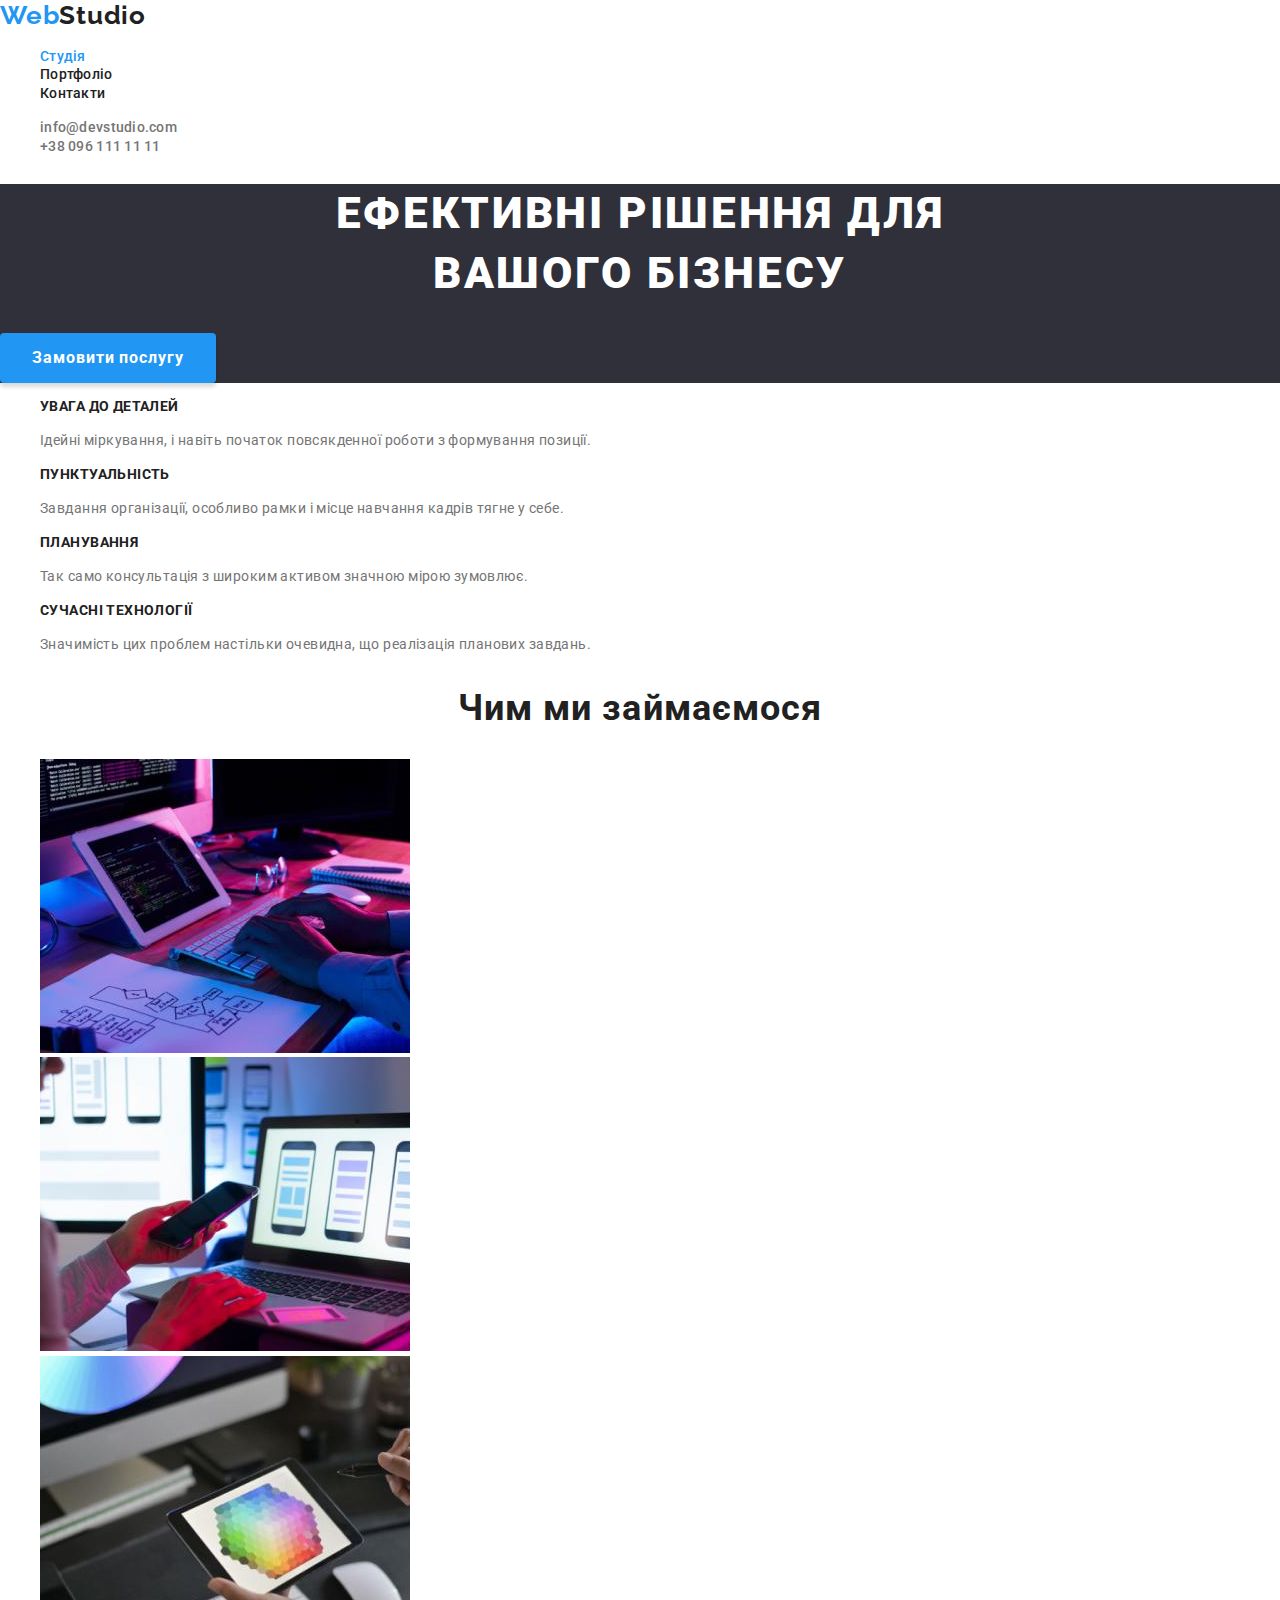
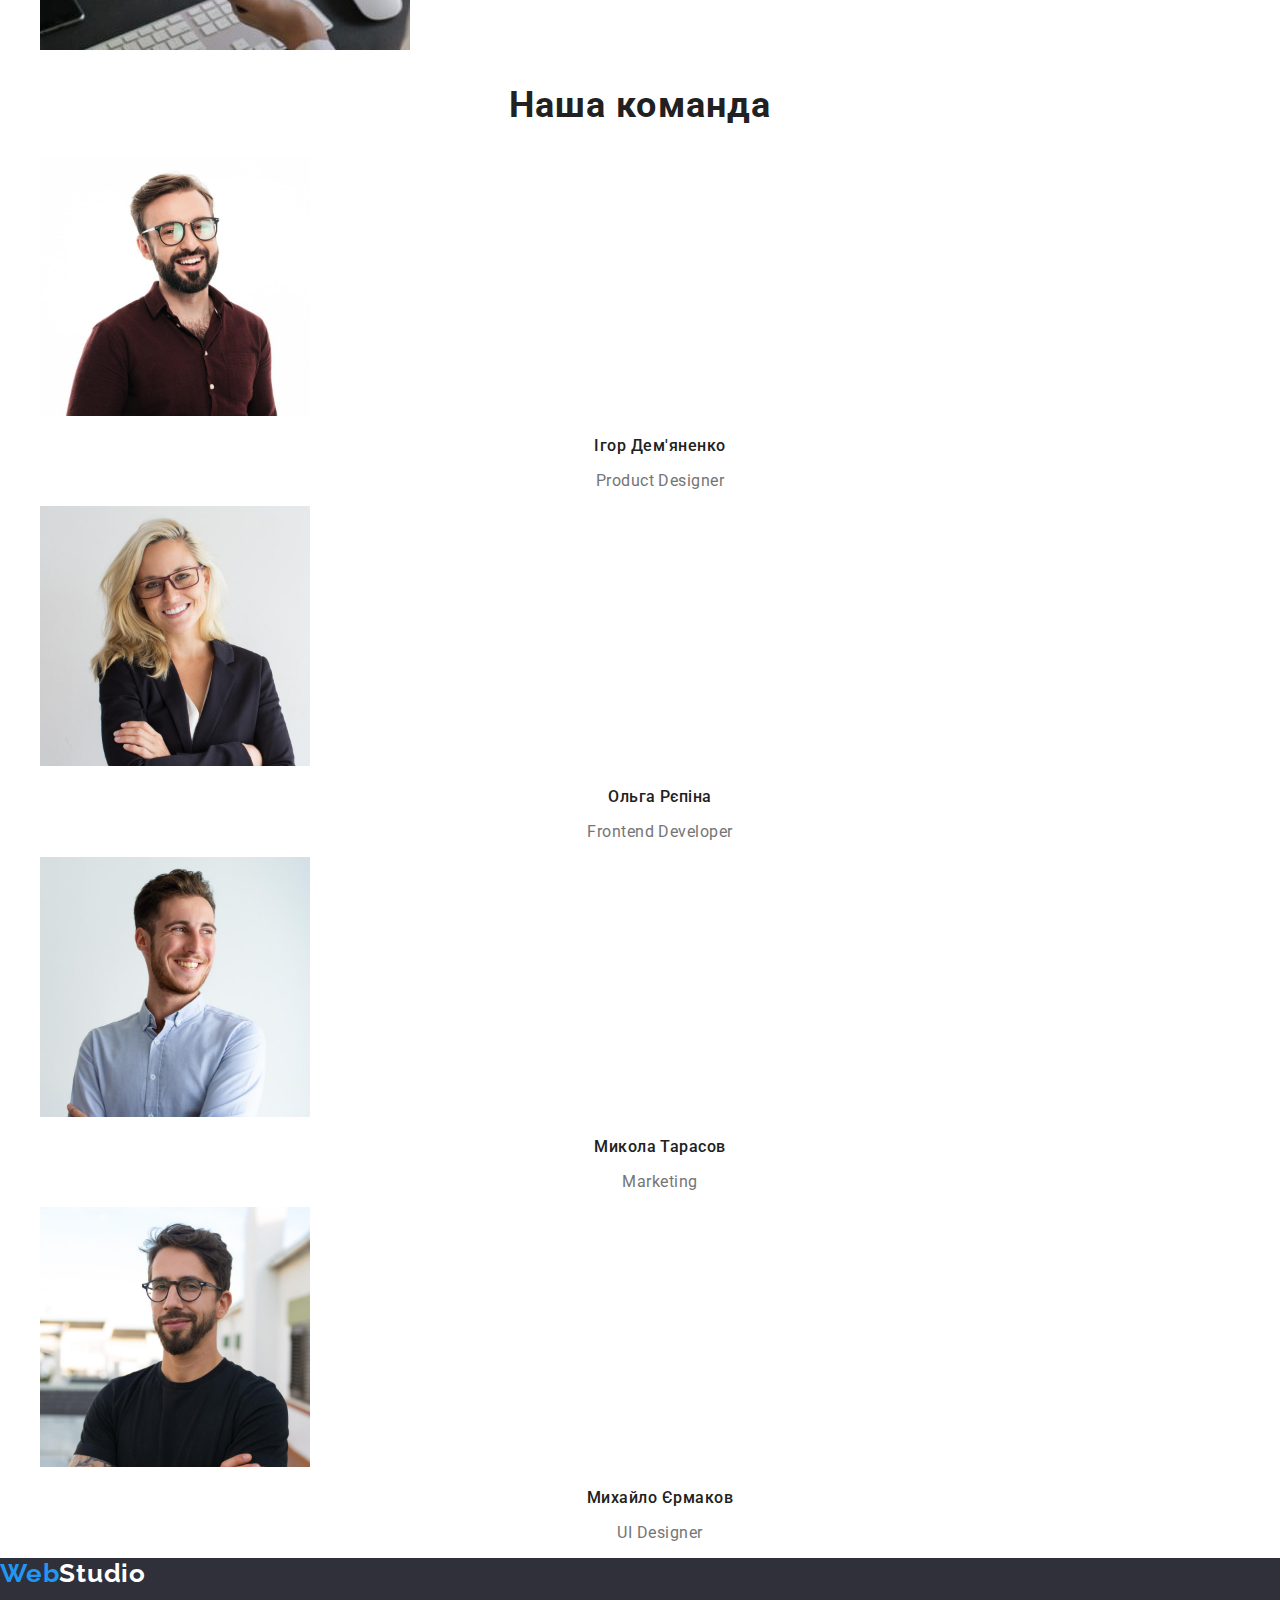
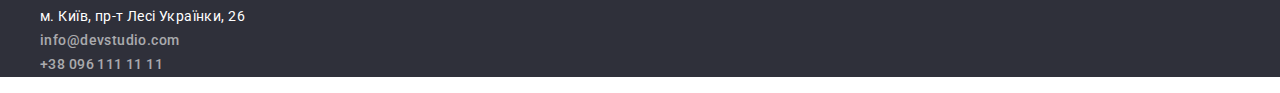
==== index.html @ ff0827ec "start" ====
<!DOCTYPE html>
<html lang="en">
<head>
    <meta charset="UTF-8">
    <meta http-equiv="X-UA-Compatible" content="IE=edge">
    <meta name="viewport" content="width=device-width, initial-scale=1.0">
    <title>Студія</title>
    <link
        rel="stylesheet"
        href="https://cdnjs.cloudflare.com/ajax/libs/modern-normalize/1.0.0/modern-normalize.min.css"
    />
    <link rel="stylesheet" href="./css/styles.css">
    <link href="https://fonts.googleapis.com/css2?family=Raleway:wght@700&family=Roboto:wght@400;500;700;900&display=swap" rel="stylesheet">


</head>
<body>

    <header>
        <nav>
            <a class="logo link" href="/">
                <span>Web</span>Studio
            </a>
    
            <ul class="menu list">
                <li><a class="menu-link link active" href="./index.html">Студія</a></li>
                <li><a class="menu-link link" href="./portfolio.html">Портфоліо</a></li>
                <li><a class="menu-link link" href="">Контакти</a></li>
            </ul>
        </nav>
        <ul class="contact list">
            <li><a class="contact-link link" href="mailto:info@devstudio.com">info@devstudio.com</a></li>
            <li><a class="contact-link link" href="tel:+380961111111">+38 096 111 11 11</a></li>
        </ul>
    </header>

    <main>
        <section class="banner">
            <h1 class="banner-title">Ефективні рішення для<br> вашого бізнесу</h1>
            <button class="button" type="button">Замовити послугу</button>
        </section>
    
    
        <section class="features">
            <h2>Особливості</h2>
            <ul class="list">
                <li>
                    <h3 class="features-list-title">УВАГА ДО ДЕТАЛЕЙ</h3>
                    <p class="features-list-text">Ідейні міркування, і навіть початок повсякденної роботи з формування позиції.</p>
                </li>
                <li>
                    <h3 class="features-list-title">ПУНКТУАЛЬНІСТЬ</h3>
                    <p class="features-list-text">Завдання організації, особливо рамки і місце навчання кадрів тягне у себе.</p>
                </li>
                <li>
                    <h3 class="features-list-title">ПЛАНУВАННЯ</h3>
                    <p class="features-list-text">Так само консультація з широким активом значною мірою зумовлює.</p>
                </li>
                <li>
                    <h3 class="features-list-title">СУЧАСНІ ТЕХНОЛОГІЇ</h3>
                    <p class="features-list-text">Значимість цих проблем настільки очевидна, що реалізація планових завдань.</p>
                </li>
            </ul>
        </section>
    
        <section class="doing">
            <h2 class="doing-title">Чим ми займаємося</h2>
            <ul class="list">
                <li><img src="images/box-1.jpg" alt="" width="370" height="294"></li>
                <li><img src="images/box-2.jpg" alt="" width="370" height="294"></li>
                <li><img src="images/box-3.jpg" alt="" width="370" height="294"></li>
            </ul>
        </section>
    
        <section class="team">
            <h2 class="team-title">Наша команда</h2>
            <ul class="list">
                <li>
                    <img src="images/igor.jpg" alt="Ігор Дем'яненко" width="270" height="260">
                    <h3 class="team-list-title">Ігор Дем'яненко</h3>
                    <p class="team-list-text">Product Designer</p>
                </li>
                <li>
                    <img src="images/olga.jpg" alt="Ольга Рєпіна" width="270" height="260">
                    <h3 class="team-list-title">Ольга Рєпіна</h3>
                    <p class="team-list-text">Frontend Developer</p>
                </li>
                <li>
                    <img src="images/mukola.jpg" alt="Микола Тарасов" width="270" height="260">
                    <h3 class="team-list-title">Микола Тарасов</h3>
                    <p class="team-list-text">Marketing</p>
                </li>
                <li>
                    <img src="images/muhailo.jpg" alt="Михайло Єрмаков" width="270" height="260">
                    <h3 class="team-list-title">Михайло Єрмаков</h3>
                    <p class="team-list-text">UI Designer</p>
                </li>
            </ul>
        </section>
    </main>

    <footer>
        <a class="logo logo-footer link" href="/"><span>Web</span>Studio</a>
        <address>
            <ul class="contact list">
                <li>
                    <a class="adress adress-footer link" href="https://goo.gl/maps/uo4PSPGy8gMgeVrE9" target="_blank"  rel="noopener noreferrer" >
                        м. Київ, пр-т Лесі Українки, 26
                    </a>
                </li>
                <li><a class="contact-link contact-link-footer link" href="mailto:info@devstudio.com">info@devstudio.com</a></li>
                <li><a class="contact-link contact-link-footer link" href="tel:+380961111111">+38 096 111 11 11</a></li>
            </ul>
        </address>
    </footer>

</body>
</html>
---- css/styles.css ----
:root {
    --background-color: #2F303A;
    --brand-color: #2196F3;
    --white-color: #ffff;
    --black-color: #212121;
  }

body {
    font-family: 'Roboto', 'Raleway', sans-serif;
    color: var(--black-color);
    max-width: 1600px;
    position: relative;
    background: var(--white-color);
    font-style: normal;
    font-weight: 400
}

.link {
    text-decoration: none;
    color: var(--black-color);
}

.list {
    list-style-type: none;
}

.button {
    cursor: pointer;
}

.logo {
    font-family: 'Raleway';
    font-weight: 700;
    font-size: 26px;
    line-height: 1.19;
    letter-spacing: 0.03em;
    color:  var(--black-color);
}

.logo span {
    color: var(--brand-color);
}

.menu-link {
    font-weight: 500;
    font-size: 14px;
    line-height: 1.14;
    letter-spacing: 0.02em;
}

.menu-link:hover,
.menu-link:focus {
    color: var(--brand-color);
}

.menu .active {
    color: var(--brand-color);
}

.contact-link {
    font-style: normal;
    font-weight: 500;
    font-size: 14px;
    line-height: 1.14;
    letter-spacing: 0.02em;
    color: #757575;
}

.contact-link:hover,
.contact-link:focus,
.adress:hover,
.adress:focus {
    color: var(--brand-color);
}

.banner {
    background-color: var(--background-color);
}

.banner .banner-title {
    font-weight: 900;
    font-size: 44px;
    line-height: 1.36;
    text-align: center;
    letter-spacing: 0.06em;
    text-transform: uppercase;
    color: var(--white-color);
}

.banner .button:focus,
.banner .button:hover {
    background-color: var(--brand-color);
    color: var(--white-color);
}

.banner .button {
    width: 216px;
    height: 50px;
    left: 692px;
    top: 430px;
    background: var(--brand-color);
    box-shadow: 0px 4px 4px rgba(0, 0, 0, 0.15);
    border-radius: 4px;
    font-weight: 700;
    font-size: 16px;
    line-height: 1.88;
    align-items: center;
    text-align: center;
    letter-spacing: 0.06em;
    color: var(--white-color);
    border: none;
}

.features > h2 {
    display: none;
}

.features .features-list-title {
    font-weight: 700;
    font-size: 14px;
    line-height: 1.14;
    letter-spacing: 0.03em;
    text-transform: uppercase;
}

.features .features-list-text {
    font-size: 14px;
    line-height: 1.71;
    letter-spacing: 0.03em;
    color: #757575;
}

.doing .doing-title {
    font-weight: 700;
    font-size: 36px;
    line-height: 1.17;
    text-align: center;
    letter-spacing: 0.03em;
}

.team .team-title {
    font-weight: 700;
    font-size: 36px;
    line-height: 1.17;
    text-align: center;
    letter-spacing: 0.03em;
}

.team .team-list-title {
    font-weight: 500;
    font-size: 16px;
    line-height: 1.19;
    text-align: center;
    letter-spacing: 0.03em;
}

.team .team-list-text {
    font-size: 16px;
    line-height: 1.19;
    text-align: center;
    letter-spacing: 0.03em;
    color: #757575;
}

.portfolio > h1 {
    display: none;
}

.filters .button {
    background-color: #F5F4FA;
    border-radius: 4px;
    width: 125px;
    height: 38px;
    left: 593px;
    top: 174px;
    font-weight: 500;
    font-size: 16px;
    line-height: 1.63;
    text-align: center;
    letter-spacing: 0.03em;
    color:  var(--black-color);
    border: none;
}

.filters .button:focus,
.filters .button:hover {
    background-color: var(--brand-color);
    color: var(--white-color);
}

.projects .projects-title {
    font-weight: 700;
    font-size: 18px;
    line-height: 2;
    letter-spacing: 0.06em;
}

.projects .projects-text {
    font-size: 16px;
    line-height: 1.88;
    letter-spacing: 0.03em;
    color: #757575;
}

.logo-footer {
    color: var(--white-color);
}

.adress-footer {
    color: var(--white-color);
    font-style: normal;
    font-size: 14px;
    line-height: 1.71;
    letter-spacing: 0.03em;
}

.contact-link-footer {
    font-size: 14px;
    line-height: 1.71;
    letter-spacing: 0.03em;
    color: rgba(255, 255, 255, 0.6);
}

footer {
    background-color: var(--background-color);
}
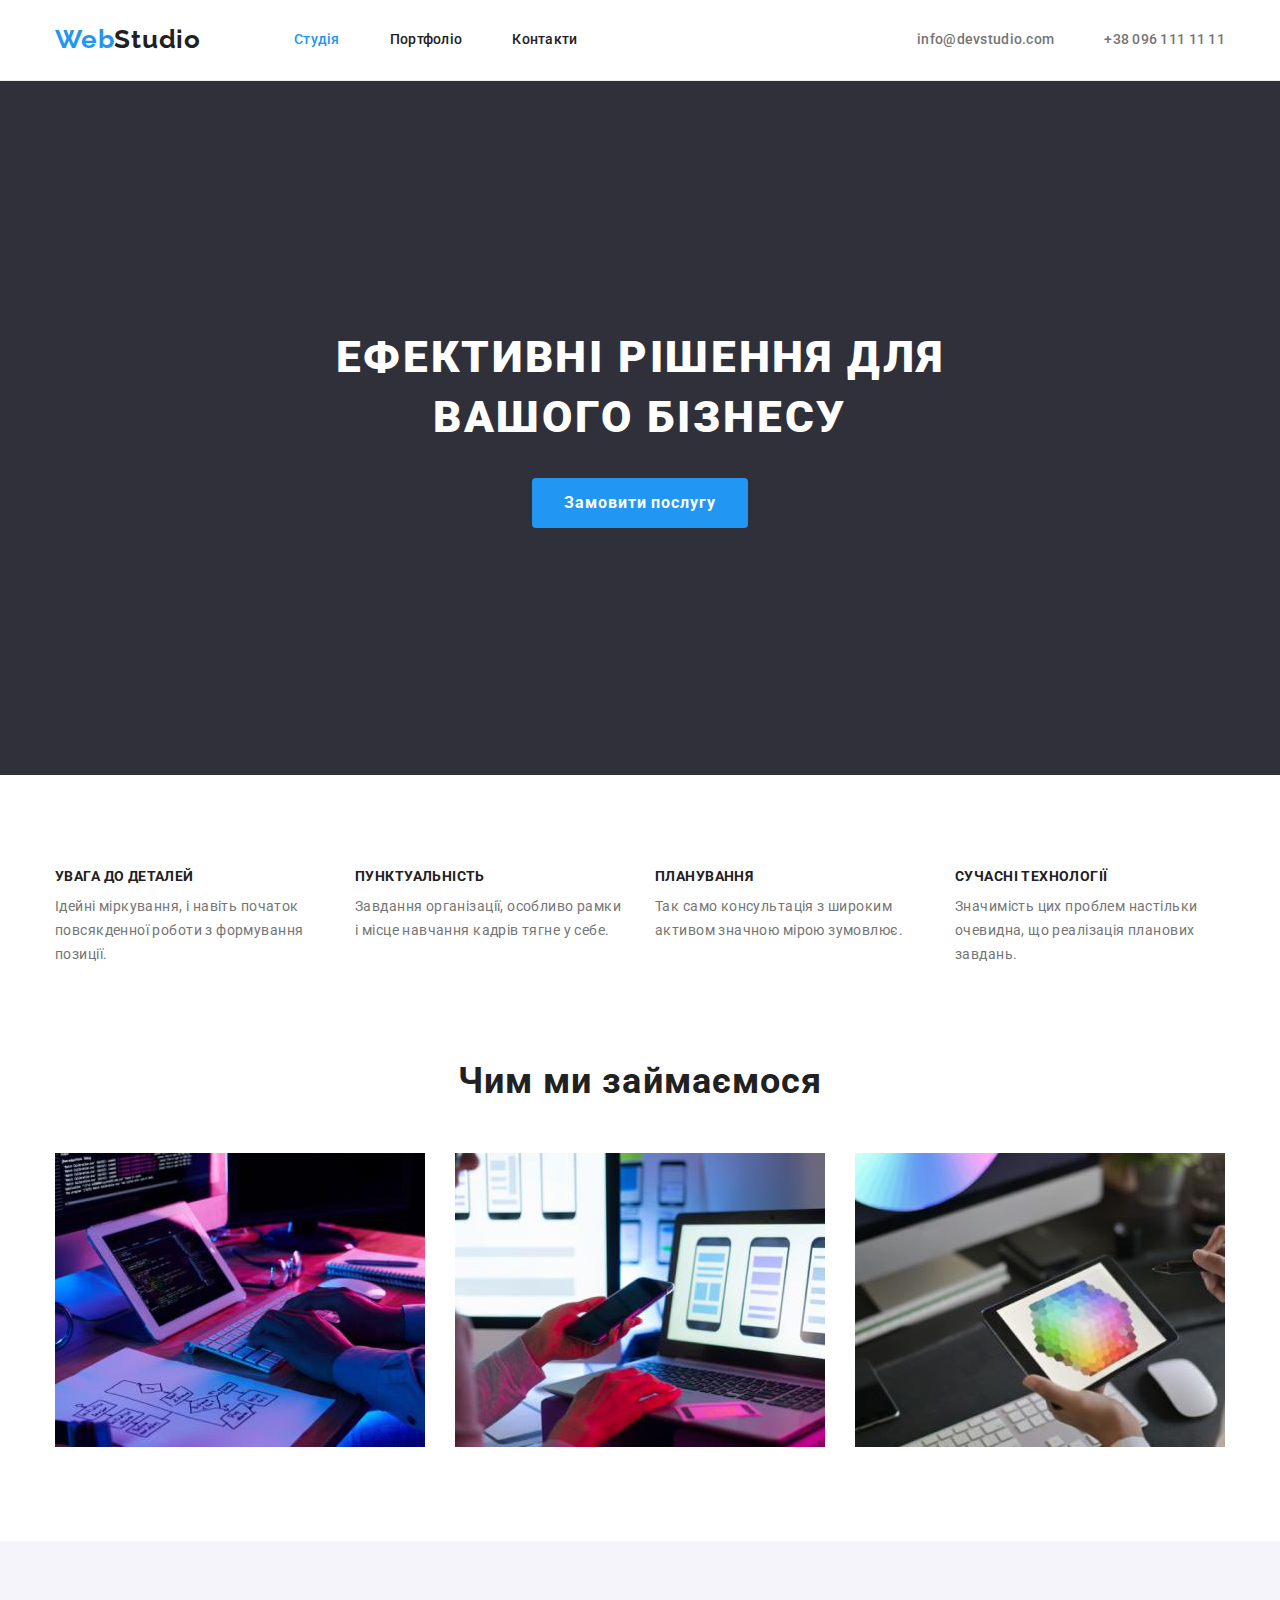
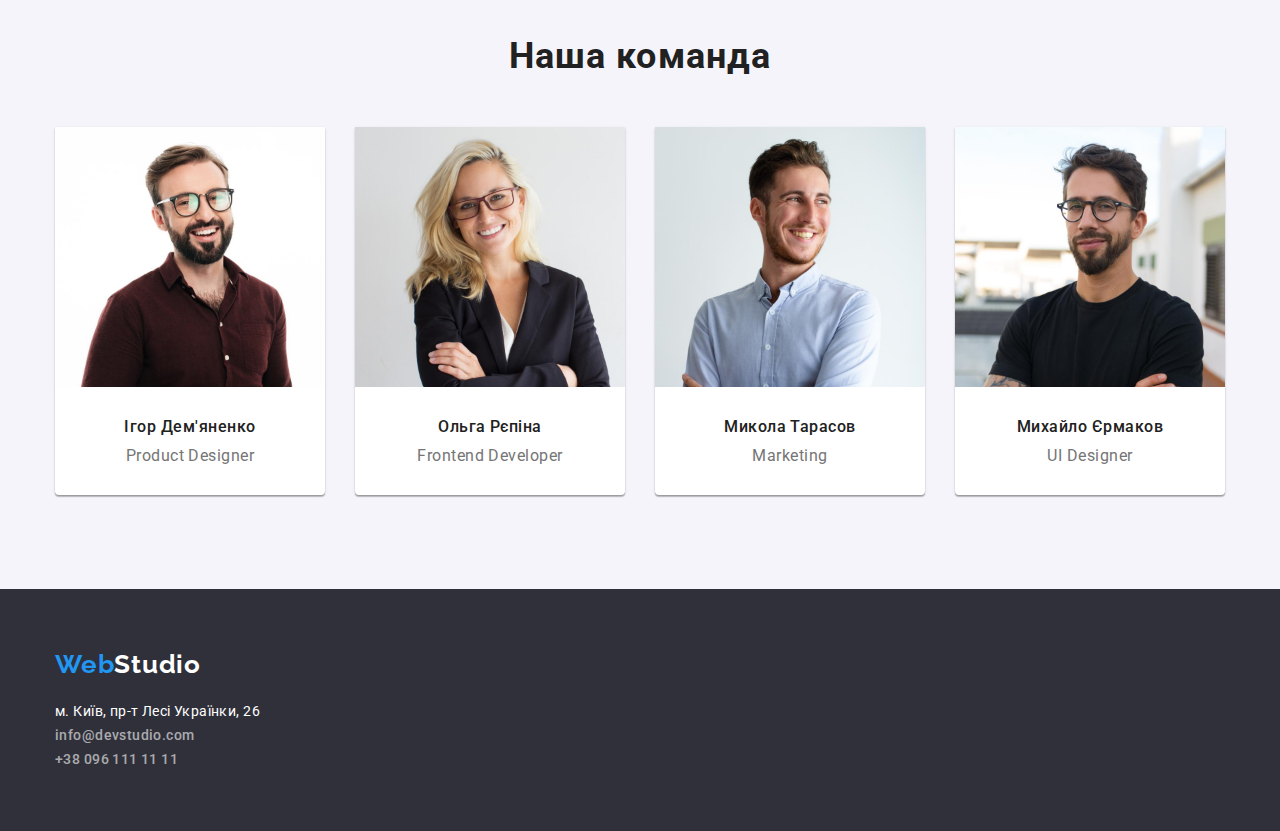
==== commit 7ac5a9fb: "finish module 3" ====
--- a/index.html
+++ b/index.html
@@ -1,118 +1,194 @@
 <!DOCTYPE html>
 <html lang="en">
-<head>
-    <meta charset="UTF-8">
-    <meta http-equiv="X-UA-Compatible" content="IE=edge">
-    <meta name="viewport" content="width=device-width, initial-scale=1.0">
+  <head>
+    <meta charset="UTF-8" />
+    <meta http-equiv="X-UA-Compatible" content="IE=edge" />
+    <meta name="viewport" content="width=device-width, initial-scale=1.0" />
     <title>Студія</title>
+    <link rel="preconnect" href="https://fonts.googleapis.com" />
+    <link rel="preconnect" href="https://fonts.gstatic.com" crossorigin />
     <link
-        rel="stylesheet"
-        href="https://cdnjs.cloudflare.com/ajax/libs/modern-normalize/1.0.0/modern-normalize.min.css"
+      rel="stylesheet"
+      href="https://cdnjs.cloudflare.com/ajax/libs/modern-normalize/1.0.0/modern-normalize.min.css"
     />
-    <link rel="stylesheet" href="./css/styles.css">
-    <link href="https://fonts.googleapis.com/css2?family=Raleway:wght@700&family=Roboto:wght@400;500;700;900&display=swap" rel="stylesheet">
+    <link rel="stylesheet" href="./css/styles.css" />
+    <link
+      href="https://fonts.googleapis.com/css2?family=Raleway:wght@700&family=Roboto:wght@400;500;700;900&display=swap"
+      rel="stylesheet"
+    />
+  </head>
+  <body>
+    <!-- HEADER -->
+    <header class="page-header">
+      <div class="container page-header-container">
+        <nav class="page-navigation">
+          <a class="logo link" href="/"> <span>Web</span>Studio </a>
 
-
-</head>
-<body>
-
-    <header>
-        <nav>
-            <a class="logo link" href="/">
-                <span>Web</span>Studio
-            </a>
-    
-            <ul class="menu list">
-                <li><a class="menu-link link active" href="./index.html">Студія</a></li>
-                <li><a class="menu-link link" href="./portfolio.html">Портфоліо</a></li>
-                <li><a class="menu-link link" href="">Контакти</a></li>
-            </ul>
+          <ul class="menu list">
+            <li class="menu-item">
+              <a class="menu-link link active" href="./index.html">Студія</a>
+            </li>
+            <li class="menu-item">
+              <a class="menu-link link" href="./portfolio.html">Портфоліо</a>
+            </li>
+            <li class="menu-item"><a class="menu-link link" href="">Контакти</a></li>
+          </ul>
         </nav>
-        <ul class="contact list">
-            <li><a class="contact-link link" href="mailto:info@devstudio.com">info@devstudio.com</a></li>
-            <li><a class="contact-link link" href="tel:+380961111111">+38 096 111 11 11</a></li>
+        <ul class="contact-header list">
+          <li>
+            <a class="contact-link contact-header-link link" href="mailto:info@devstudio.com"
+              >info@devstudio.com</a
+            >
+          </li>
+          <li>
+            <a class="contact-link contact-header-link link" href="tel:+380961111111"
+              >+38 096 111 11 11</a
+            >
+          </li>
         </ul>
+      </div>
     </header>
 
     <main>
-        <section class="banner">
-            <h1 class="banner-title">Ефективні рішення для<br> вашого бізнесу</h1>
-            <button class="button" type="button">Замовити послугу</button>
-        </section>
-    
-    
-        <section class="features">
-            <h2>Особливості</h2>
-            <ul class="list">
-                <li>
-                    <h3 class="features-list-title">УВАГА ДО ДЕТАЛЕЙ</h3>
-                    <p class="features-list-text">Ідейні міркування, і навіть початок повсякденної роботи з формування позиції.</p>
-                </li>
-                <li>
-                    <h3 class="features-list-title">ПУНКТУАЛЬНІСТЬ</h3>
-                    <p class="features-list-text">Завдання організації, особливо рамки і місце навчання кадрів тягне у себе.</p>
-                </li>
-                <li>
-                    <h3 class="features-list-title">ПЛАНУВАННЯ</h3>
-                    <p class="features-list-text">Так само консультація з широким активом значною мірою зумовлює.</p>
-                </li>
-                <li>
-                    <h3 class="features-list-title">СУЧАСНІ ТЕХНОЛОГІЇ</h3>
-                    <p class="features-list-text">Значимість цих проблем настільки очевидна, що реалізація планових завдань.</p>
-                </li>
-            </ul>
-        </section>
-    
-        <section class="doing">
-            <h2 class="doing-title">Чим ми займаємося</h2>
-            <ul class="list">
-                <li><img src="images/box-1.jpg" alt="" width="370" height="294"></li>
-                <li><img src="images/box-2.jpg" alt="" width="370" height="294"></li>
-                <li><img src="images/box-3.jpg" alt="" width="370" height="294"></li>
-            </ul>
-        </section>
-    
-        <section class="team">
-            <h2 class="team-title">Наша команда</h2>
-            <ul class="list">
-                <li>
-                    <img src="images/igor.jpg" alt="Ігор Дем'яненко" width="270" height="260">
-                    <h3 class="team-list-title">Ігор Дем'яненко</h3>
-                    <p class="team-list-text">Product Designer</p>
-                </li>
-                <li>
-                    <img src="images/olga.jpg" alt="Ольга Рєпіна" width="270" height="260">
-                    <h3 class="team-list-title">Ольга Рєпіна</h3>
-                    <p class="team-list-text">Frontend Developer</p>
-                </li>
-                <li>
-                    <img src="images/mukola.jpg" alt="Микола Тарасов" width="270" height="260">
-                    <h3 class="team-list-title">Микола Тарасов</h3>
-                    <p class="team-list-text">Marketing</p>
-                </li>
-                <li>
-                    <img src="images/muhailo.jpg" alt="Михайло Єрмаков" width="270" height="260">
-                    <h3 class="team-list-title">Михайло Єрмаков</h3>
-                    <p class="team-list-text">UI Designer</p>
-                </li>
-            </ul>
-        </section>
+      <!-- HERO -->
+      <section class="hero section">
+        <div class="container">
+          <h1 class="hero-title">Ефективні рішення для вашого бізнесу</h1>
+          <button type="button" class="button">Замовити послугу</button>
+        </div>
+      </section>
+
+      <!-- FEATURES -->
+      <section class="features-section section">
+        <div class="container">
+          <h2 class="visually-hidden">Особливості</h2>
+          <ul class="features list">
+            <li class="features-card">
+              <h3 class="features-list-title">УВАГА ДО ДЕТАЛЕЙ</h3>
+              <p class="features-list-text">
+                Ідейні міркування, і навіть початок повсякденної роботи з формування позиції.
+              </p>
+            </li>
+            <li class="features-card">
+              <h3 class="features-list-title">ПУНКТУАЛЬНІСТЬ</h3>
+              <p class="features-list-text">
+                Завдання організації, особливо рамки і місце навчання кадрів тягне у себе.
+              </p>
+            </li>
+            <li class="features-card">
+              <h3 class="features-list-title">ПЛАНУВАННЯ</h3>
+              <p class="features-list-text">
+                Так само консультація з широким активом значною мірою зумовлює.
+              </p>
+            </li>
+            <li class="features-card">
+              <h3 class="features-list-title">СУЧАСНІ ТЕХНОЛОГІЇ</h3>
+              <p class="features-list-text">
+                Значимість цих проблем настільки очевидна, що реалізація планових завдань.
+              </p>
+            </li>
+          </ul>
+        </div>
+      </section>
+      <!-- DOING -->
+      <section class="doing-section">
+        <div class="container">
+          <h2 class="doing-title">Чим ми займаємося</h2>
+          <ul class="doing-list list">
+            <li class="doing-list-item">
+              <img class="doing-list-img" src="images/box-1.jpg" alt="" width="370" height="294" />
+            </li>
+            <li class="doing-list-item">
+              <img class="doing-list-img" src="images/box-2.jpg" alt="" width="370" height="294" />
+            </li>
+            <li class="doing-list-item">
+              <img class="doing-list-img" src="images/box-3.jpg" alt="" width="370" height="294" />
+            </li>
+          </ul>
+        </div>
+      </section>
+      <!-- TEAM -->
+      <section class="team-section section">
+        <div class="container">
+          <h2 class="team-title">Наша команда</h2>
+          <ul class="team-list list">
+            <li class="team-list-item">
+              <img
+                class="doing-list-img"
+                src="images/igor.jpg"
+                alt="Ігор Дем'яненко"
+                width="270"
+                height="260"
+              />
+              <h3 class="team-list-title">Ігор Дем'яненко</h3>
+              <p class="team-list-text">Product Designer</p>
+            </li>
+            <li class="team-list-item">
+              <img
+                class="doing-list-img"
+                src="images/olga.jpg"
+                alt="Ольга Рєпіна"
+                width="270"
+                height="260"
+              />
+              <h3 class="team-list-title">Ольга Рєпіна</h3>
+              <p class="team-list-text">Frontend Developer</p>
+            </li>
+            <li class="team-list-item">
+              <img
+                class="doing-list-img"
+                src="images/mukola.jpg"
+                alt="Микола Тарасов"
+                width="270"
+                height="260"
+              />
+              <h3 class="team-list-title">Микола Тарасов</h3>
+              <p class="team-list-text">Marketing</p>
+            </li>
+            <li class="team-list-item">
+              <img
+                class="doing-list-img"
+                src="images/muhailo.jpg"
+                alt="Михайло Єрмаков"
+                width="270"
+                height="260"
+              />
+              <h3 class="team-list-title">Михайло Єрмаков</h3>
+              <p class="team-list-text">UI Designer</p>
+            </li>
+          </ul>
+        </div>
+      </section>
     </main>
-
-    <footer>
+    <!-- FOOTER -->
+    <footer class="footer">
+      <div class="container">
         <a class="logo logo-footer link" href="/"><span>Web</span>Studio</a>
         <address>
-            <ul class="contact list">
-                <li>
-                    <a class="adress adress-footer link" href="https://goo.gl/maps/uo4PSPGy8gMgeVrE9" target="_blank"  rel="noopener noreferrer" >
-                        м. Київ, пр-т Лесі Українки, 26
-                    </a>
-                </li>
-                <li><a class="contact-link contact-link-footer link" href="mailto:info@devstudio.com">info@devstudio.com</a></li>
-                <li><a class="contact-link contact-link-footer link" href="tel:+380961111111">+38 096 111 11 11</a></li>
-            </ul>
+          <ul class="contact-footer list">
+            <li>
+              <a
+                class="adress adress-footer link"
+                href="https://goo.gl/maps/uo4PSPGy8gMgeVrE9"
+                target="_blank"
+                rel="noopener noreferrer"
+              >
+                м. Київ, пр-т Лесі Українки, 26
+              </a>
+            </li>
+            <li>
+              <a class="contact-link contact-link-footer link" href="mailto:info@devstudio.com"
+                >info@devstudio.com</a
+              >
+            </li>
+            <li>
+              <a class="contact-link contact-link-footer link" href="tel:+380961111111"
+                >+38 096 111 11 11</a
+              >
+            </li>
+          </ul>
         </address>
+      </div>
     </footer>
-
-</body>
-</html>+  </body>
+</html>
--- a/css/styles.css
+++ b/css/styles.css
@@ -8,13 +8,37 @@
 body {
     font-family: 'Roboto', 'Raleway', sans-serif;
     color: var(--black-color);
-    max-width: 1600px;
-    position: relative;
     background: var(--white-color);
     font-style: normal;
     font-weight: 400
 }
 
+h1,
+h2,
+h3,
+h4,
+h5,
+h6,
+p {
+  margin-top: 0;
+  margin-bottom: 0;
+}
+
+ul,
+ol {
+  margin-top: 0;
+  margin-bottom: 0;
+  padding-left: 0;
+}
+
+img {
+  display: block;
+}
+
+button {
+  cursor: pointer;
+}
+
 .link {
     text-decoration: none;
     color: var(--black-color);
@@ -26,7 +50,34 @@
 
 .button {
     cursor: pointer;
-}
+    border: none;
+}
+
+.visually-hidden {
+    position: absolute;
+    width: 1px;
+    height: 1px;
+    margin: -1px;
+    padding: 0;
+    overflow: hidden;
+    border: 0;
+    clip: rect(0 0 0 0);
+}
+
+.container {
+    width: 1200px;
+    padding-left: 15px;
+    padding-right: 15px;
+    margin-left: auto;
+    margin-right: auto;
+}
+
+.section {
+    padding-top: 94px;
+    padding-bottom: 94px;
+}
+
+/* ==================== COMPONENTS ==================== */
 
 .logo {
     font-family: 'Raleway';
@@ -41,20 +92,31 @@
     color: var(--brand-color);
 }
 
-.menu-link {
-    font-weight: 500;
-    font-size: 14px;
-    line-height: 1.14;
-    letter-spacing: 0.02em;
-}
-
-.menu-link:hover,
-.menu-link:focus {
-    color: var(--brand-color);
-}
-
-.menu .active {
-    color: var(--brand-color);
+/* ==================== COMPONENTS ==================== */
+
+/* ==================== HEADER ==================== */
+
+.page-header {
+    padding-top: 24px;
+    padding-bottom: 25px;
+    border-bottom: 1px solid #ECECEC;
+}
+
+.page-header-container {
+    display: flex;
+    align-items: center;
+}
+
+.page-navigation {
+    display: flex;
+    align-items: center;
+    column-gap: 93px;
+}
+
+.contact-header {
+    display: flex;
+    column-gap: 50px;
+    margin-left: auto;
 }
 
 .contact-link {
@@ -73,11 +135,37 @@
     color: var(--brand-color);
 }
 
-.banner {
+.menu {
+    display: flex;
+    column-gap: 50px;
+}
+
+.menu-link {
+    font-weight: 500;
+    font-size: 14px;
+    line-height: 1.14;
+    letter-spacing: 0.02em;
+}
+
+.menu-link:hover,
+.menu-link:focus {
+    color: var(--brand-color);
+}
+
+.page-navigation .active {
+    color: var(--brand-color);
+}
+
+/* ==================== HEADER ==================== */
+
+/* ==================== HERO ==================== */
+
+.hero {
     background-color: var(--background-color);
 }
 
-.banner .banner-title {
+.hero .hero-title {
+    width: 696px;
     font-weight: 900;
     font-size: 44px;
     line-height: 1.36;
@@ -85,88 +173,149 @@
     letter-spacing: 0.06em;
     text-transform: uppercase;
     color: var(--white-color);
-}
-
-.banner .button:focus,
-.banner .button:hover {
+    margin-top: 153px;
+    margin-left: auto;
+    margin-right: auto;
+}
+
+.hero .button:focus,
+.hero .button:hover {
     background-color: var(--brand-color);
     color: var(--white-color);
 }
 
-.banner .button {
-    width: 216px;
-    height: 50px;
-    left: 692px;
-    top: 430px;
+.hero .button {
+    /* min-width: 216px;
+    height: 50px; */
+    min-width: 216px;
+    padding: 10px 32px;
     background: var(--brand-color);
-    box-shadow: 0px 4px 4px rgba(0, 0, 0, 0.15);
     border-radius: 4px;
     font-weight: 700;
     font-size: 16px;
     line-height: 1.88;
-    align-items: center;
-    text-align: center;
     letter-spacing: 0.06em;
     color: var(--white-color);
-    border: none;
-}
-
-.features > h2 {
-    display: none;
-}
-
-.features .features-list-title {
+    display: block;
+    margin: 30px auto 153px;
+}
+
+/* ==================== HERO ==================== */
+
+/* ==================== FEATURES ==================== */
+
+.features {
+    display: flex;
+    gap: 30px;
+}
+
+.features-card {
+    flex-basis: calc((100% - 90px) / 4);
+}
+
+.features-list-title {
     font-weight: 700;
     font-size: 14px;
     line-height: 1.14;
     letter-spacing: 0.03em;
     text-transform: uppercase;
-}
-
-.features .features-list-text {
+    padding-bottom: 10px;
+}
+
+.features-list-text {
     font-size: 14px;
     line-height: 1.71;
     letter-spacing: 0.03em;
     color: #757575;
 }
 
-.doing .doing-title {
+/* ==================== FEATURES ==================== */
+
+/* ==================== DOING ==================== */
+
+.doing-section {
+    padding-bottom: 94px;
+}
+
+.doing-title {
     font-weight: 700;
     font-size: 36px;
     line-height: 1.17;
     text-align: center;
     letter-spacing: 0.03em;
-}
-
-.team .team-title {
+    padding-bottom: 50px;
+}
+
+.doing-list {
+    display: flex;
+    flex-wrap: wrap;
+    gap: 30px;
+}
+
+.doing-list-item {
+    flex-basis: calc((100% - 60px) / 3);
+}
+
+/* ==================== DOING ==================== */
+
+/* ==================== TEAM ==================== */
+.team-section {
+    background-color: #F5F4FA;
+}
+
+.team-title {
     font-weight: 700;
     font-size: 36px;
     line-height: 1.17;
     text-align: center;
     letter-spacing: 0.03em;
-}
-
-.team .team-list-title {
+    padding-bottom: 50px;
+}
+
+.team-list {
+    display: flex;
+    flex-wrap: wrap;
+    gap: 30px;
+}
+
+.team-list-item {
+    flex-basis: calc((100% - 90px) / 4);
+    box-shadow: 0px 1px 3px rgba(0, 0, 0, 0.12), 0px 1px 1px rgba(0, 0, 0, 0.14), 0px 2px 1px rgba(0, 0, 0, 0.2);
+    border-radius: 0px 0px 4px 4px;
+    background-color: #FFFFFF;
+}
+
+.team-list-title {
     font-weight: 500;
     font-size: 16px;
     line-height: 1.19;
     text-align: center;
     letter-spacing: 0.03em;
-}
-
-.team .team-list-text {
+    padding-top: 30px;
+    padding-bottom: 10px;
+}
+
+.team-list-text {
     font-size: 16px;
     line-height: 1.19;
     text-align: center;
     letter-spacing: 0.03em;
     color: #757575;
-}
-
-.portfolio > h1 {
-    display: none;
-}
-
-.filters .button {
+    padding-bottom: 30px;
+}
+
+/* ==================== TEAM ==================== */
+
+/* ==================== PORTFOLIO ==================== */
+
+.filters-list {
+    display: flex;
+    flex-wrap: wrap;
+    gap: 8px;
+    justify-content: center;
+}
+
+.filters-list .button {
     background-color: #F5F4FA;
     border-radius: 4px;
     width: 125px;
@@ -182,30 +331,57 @@
     border: none;
 }
 
-.filters .button:focus,
-.filters .button:hover {
+.filters-list .button:focus,
+.filters-list .button:hover {
     background-color: var(--brand-color);
     color: var(--white-color);
 }
 
-.projects .projects-title {
+.projects-list {
+    display: flex;
+    flex-wrap: wrap;
+    gap: 30px;
+    padding-top: 50px;
+    background: var(--white-color);
+}
+
+.project-descr {
+    padding: 20px 24px;
+    border: 1px solid #EEEEEE;;
+    border-top: none;
+}
+
+.project-list-item {
+    flex-basis: calc((100% - 60px) / 3);
+}
+
+.project-title {
     font-weight: 700;
     font-size: 18px;
     line-height: 2;
     letter-spacing: 0.06em;
-}
-
-.projects .projects-text {
+    padding-bottom: 4px;
+}
+
+.project-text {
     font-size: 16px;
     line-height: 1.88;
     letter-spacing: 0.03em;
     color: #757575;
 }
 
+/* ==================== PORTFOLIO ==================== */
+
+/* ==================== FOOTER ==================== */
+
 .logo-footer {
     color: var(--white-color);
 }
 
+.contact-footer {
+    padding-top: 20px;
+}
+
 .adress-footer {
     color: var(--white-color);
     font-style: normal;
@@ -221,6 +397,10 @@
     color: rgba(255, 255, 255, 0.6);
 }
 
-footer {
+.footer {
     background-color: var(--background-color);
-}+    padding-top: 60px;
+    padding-bottom: 60px;
+}
+
+/* ==================== FOOTER ==================== */